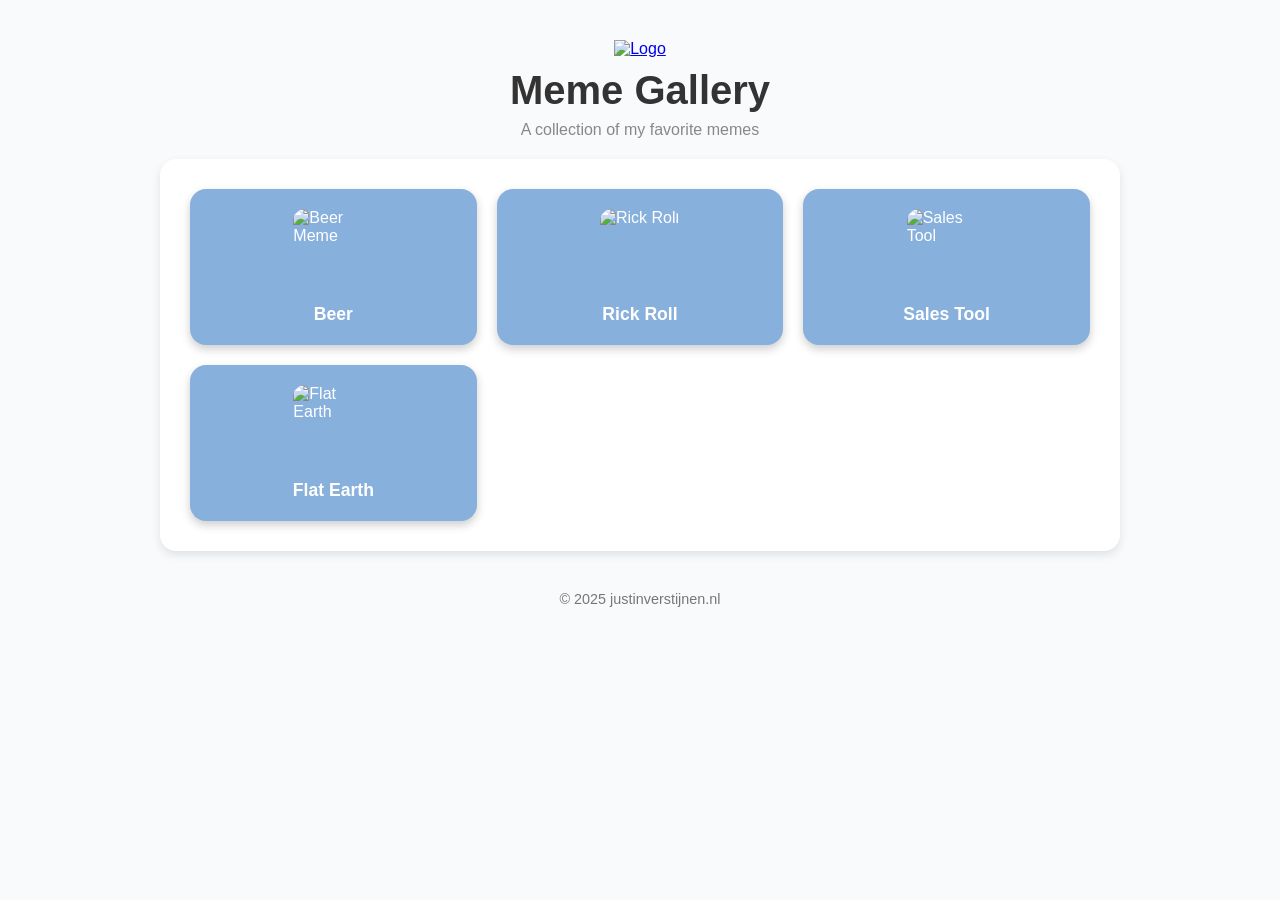
==== index.html @ ec87416a "Add files via upload" ====
<!DOCTYPE html>
<html lang="en">
<head>
    <meta charset="UTF-8">
    <meta name="viewport" content="width=device-width, initial-scale=1.0">
    <title>Memes - justinverstijnen.nl</title>
    <style>
        body {
            margin: 0;
            font-family: 'Segoe UI', Tahoma, Geneva, Verdana, sans-serif;
            background-color: #f9fafb;
            color: #333;
            display: flex;
            flex-direction: column;
            align-items: center;
            min-height: 100vh;
        }

        header {
            margin-top: 40px;
            margin-bottom: 20px;
            text-align: center;
        }

        header img {
            width: 50px;
            height: 50px;
            margin-bottom: 10px;
        }

        header h1 {
            font-size: 2.5rem;
            margin: 0;
        }

        header p.subtitle {
            font-size: 1rem;
            color: #888;
            margin-top: 8px;
            margin-bottom: 0;
        }

        .container {
            background: #ffffff;
            border-radius: 16px;
            box-shadow: 0 4px 10px rgba(0, 0, 0, 0.1);
            padding: 30px;
            max-width: 900px;
            width: 90%;
            margin-bottom: 40px;
        }

        .gallery {
            display: grid;
            grid-template-columns: repeat(3, 1fr);
            gap: 20px;
        }

        @media (max-width: 768px) {
            .gallery {
                grid-template-columns: repeat(2, 1fr);
            }
        }

        @media (max-width: 480px) {
            .gallery {
                grid-template-columns: 1fr;
            }
        }

        .meme a {
            background: #88B0DC;
            border-radius: 16px;
            padding: 20px;
            box-shadow: 0 4px 10px rgba(0, 0, 0, 0.2);
            display: flex;
            flex-direction: column;
            align-items: center;
            justify-content: center;
            text-decoration: none;
            color: white;
            transition: transform 0.3s ease, background-color 0.3s ease;
        }

        .meme a:hover {
            transform: scale(1.05);
            background-color: #6e99c9;
        }

        .meme img {
            width: 80px;
            height: 80px;
            object-fit: cover;
            border-radius: 12px;
            margin-bottom: 15px;
        }

        .meme-title {
            font-weight: bold;
            font-size: 1.1rem;
            text-align: center;
        }

        footer {
            text-align: center;
            color: #777;
            font-size: 0.9em;
            margin-bottom: 20px;
        }
    </style>
</head>
<body>

<header>
    <a href="https://justinverstijnen.nl">
        <img src="https://justinverstijnen.nl/wp-content/uploads/2025/04/cropped-Logo-2.0-Transparant.png" alt="Logo">
    </a>
    <h1>Meme Gallery</h1>
    <p class="subtitle">A collection of my favorite memes</p>
</header>

<div class="container">
    <div class="gallery">
        <div class="meme">
            <a href="beer/index.html" target="_blank">
                <img src="beer/beer.png" alt="Beer Meme">
                <div class="meme-title">Beer</div>
            </a>
        </div>
        <div class="meme">
            <a href="rickroll/index.html" target="_blank">
                <img src="rickroll/rickroll.png" alt="Rick Roll">
                <div class="meme-title">Rick Roll</div>
            </a>
        </div>
        <div class="meme">
            <a href="salestool/index.html" target="_blank">
                <img src="salestool/salestool.png" alt="Sales Tool">
                <div class="meme-title">Sales Tool</div>
            </a>
        </div>
        <div class="meme">
            <a href="flatearth/index.html" target="_blank">
                <img src="flatearth/flatearth.png" alt="Flat Earth">
                <div class="meme-title">Flat Earth</div>
            </a>
        </div>
        <!-- Add more memes when needed -->
    </div>
</div>

<footer>
    &copy; 2025 justinverstijnen.nl
</footer>
    
<script async src="https://pagead2.googlesyndication.com/pagead/js/adsbygoogle.js?client=ca-pub-4082816808518335"
     crossorigin="anonymous"></script>
<!-- Banner -->
<ins class="adsbygoogle"
     style="display:block"
     data-ad-client="ca-pub-4082816808518335"
     data-ad-slot="5067172966"
     data-ad-format="auto"
     data-full-width-responsive="true"></ins>
<script>
     (adsbygoogle = window.adsbygoogle || []).push({});
</script> 
</body>
</html>
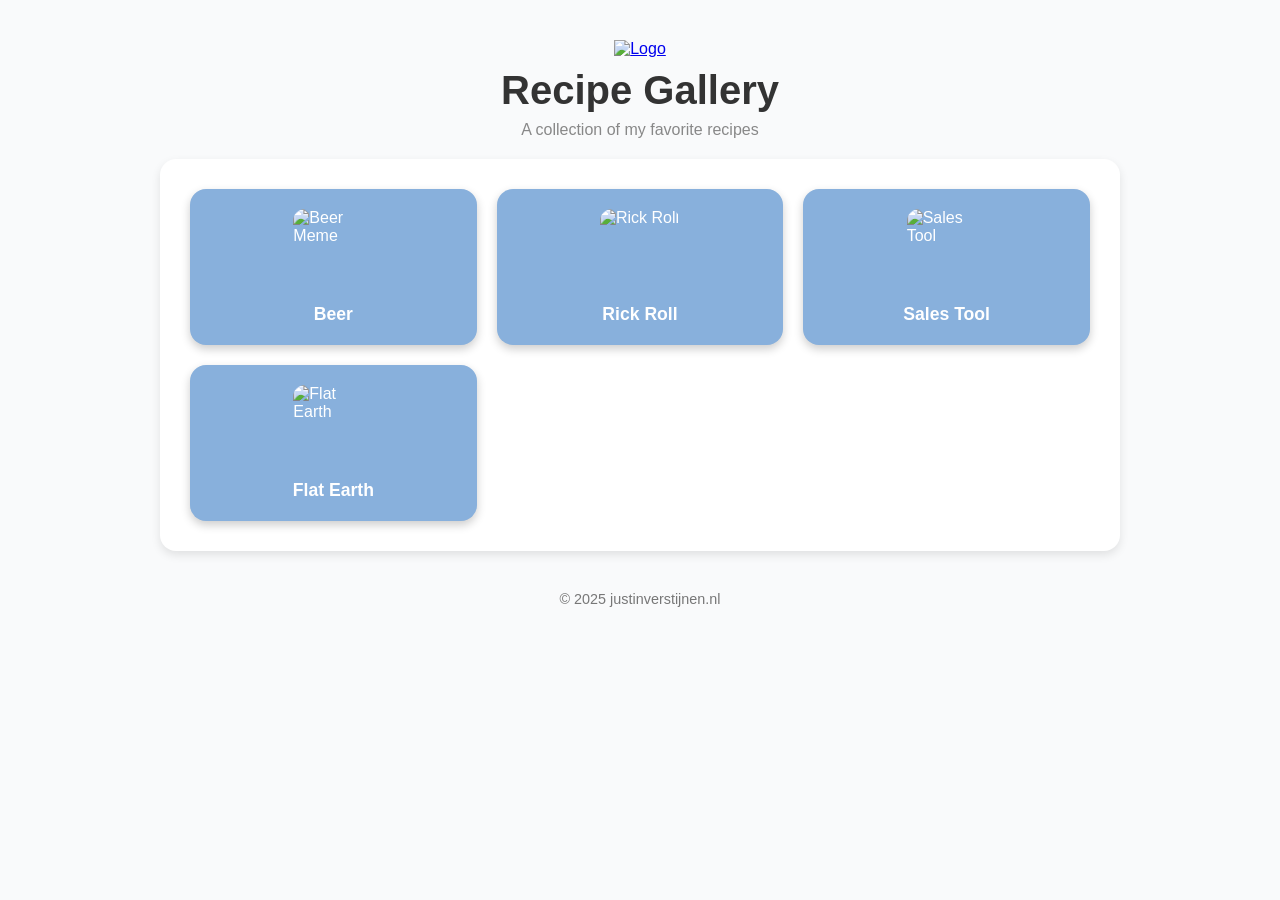
==== commit 12288db4: "Update index.html" ====
--- a/index.html
+++ b/index.html
@@ -3,7 +3,7 @@
 <head>
     <meta charset="UTF-8">
     <meta name="viewport" content="width=device-width, initial-scale=1.0">
-    <title>Memes - justinverstijnen.nl</title>
+    <title>Recipes - justinverstijnen.nl</title>
     <style>
         body {
             margin: 0;
@@ -115,8 +115,8 @@
     <a href="https://justinverstijnen.nl">
         <img src="https://justinverstijnen.nl/wp-content/uploads/2025/04/cropped-Logo-2.0-Transparant.png" alt="Logo">
     </a>
-    <h1>Meme Gallery</h1>
-    <p class="subtitle">A collection of my favorite memes</p>
+    <h1>Recipe Gallery</h1>
+    <p class="subtitle">A collection of my favorite recipes</p>
 </header>
 
 <div class="container">
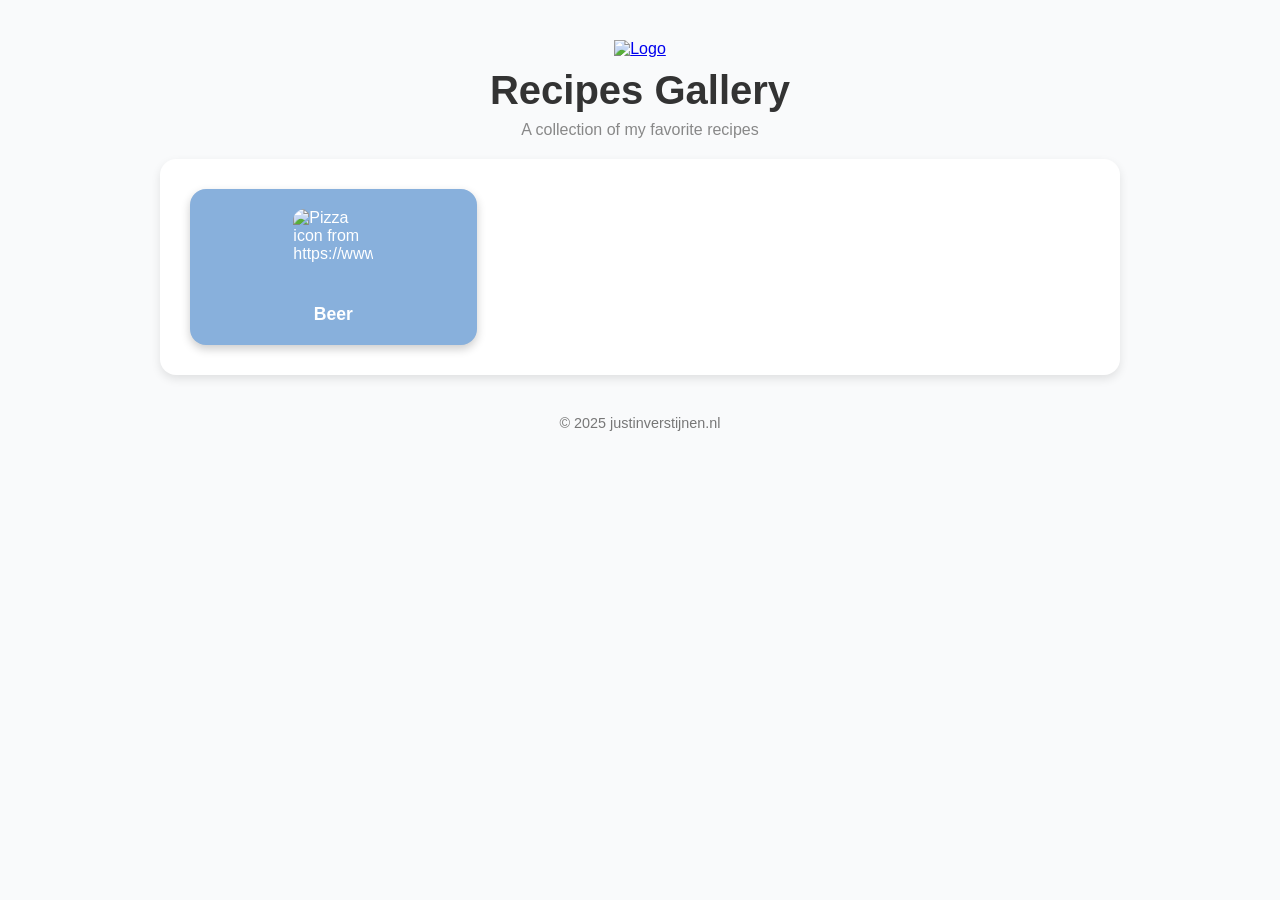
==== commit 63923859: "Update index.html" ====
--- a/index.html
+++ b/index.html
@@ -115,37 +115,19 @@
     <a href="https://justinverstijnen.nl">
         <img src="https://justinverstijnen.nl/wp-content/uploads/2025/04/cropped-Logo-2.0-Transparant.png" alt="Logo">
     </a>
-    <h1>Recipe Gallery</h1>
+    <h1>Recipes Gallery</h1>
     <p class="subtitle">A collection of my favorite recipes</p>
 </header>
 
 <div class="container">
     <div class="gallery">
         <div class="meme">
-            <a href="beer/index.html" target="_blank">
-                <img src="beer/beer.png" alt="Beer Meme">
+            <a href="pizza/index.html" target="_blank">
+                <img src="pizza/pizza.png" alt="Pizza icon from https://www.flaticon.com">
                 <div class="meme-title">Beer</div>
             </a>
         </div>
-        <div class="meme">
-            <a href="rickroll/index.html" target="_blank">
-                <img src="rickroll/rickroll.png" alt="Rick Roll">
-                <div class="meme-title">Rick Roll</div>
-            </a>
-        </div>
-        <div class="meme">
-            <a href="salestool/index.html" target="_blank">
-                <img src="salestool/salestool.png" alt="Sales Tool">
-                <div class="meme-title">Sales Tool</div>
-            </a>
-        </div>
-        <div class="meme">
-            <a href="flatearth/index.html" target="_blank">
-                <img src="flatearth/flatearth.png" alt="Flat Earth">
-                <div class="meme-title">Flat Earth</div>
-            </a>
-        </div>
-        <!-- Add more memes when needed -->
+        <!-- Add more recipes when needed -->
     </div>
 </div>
 
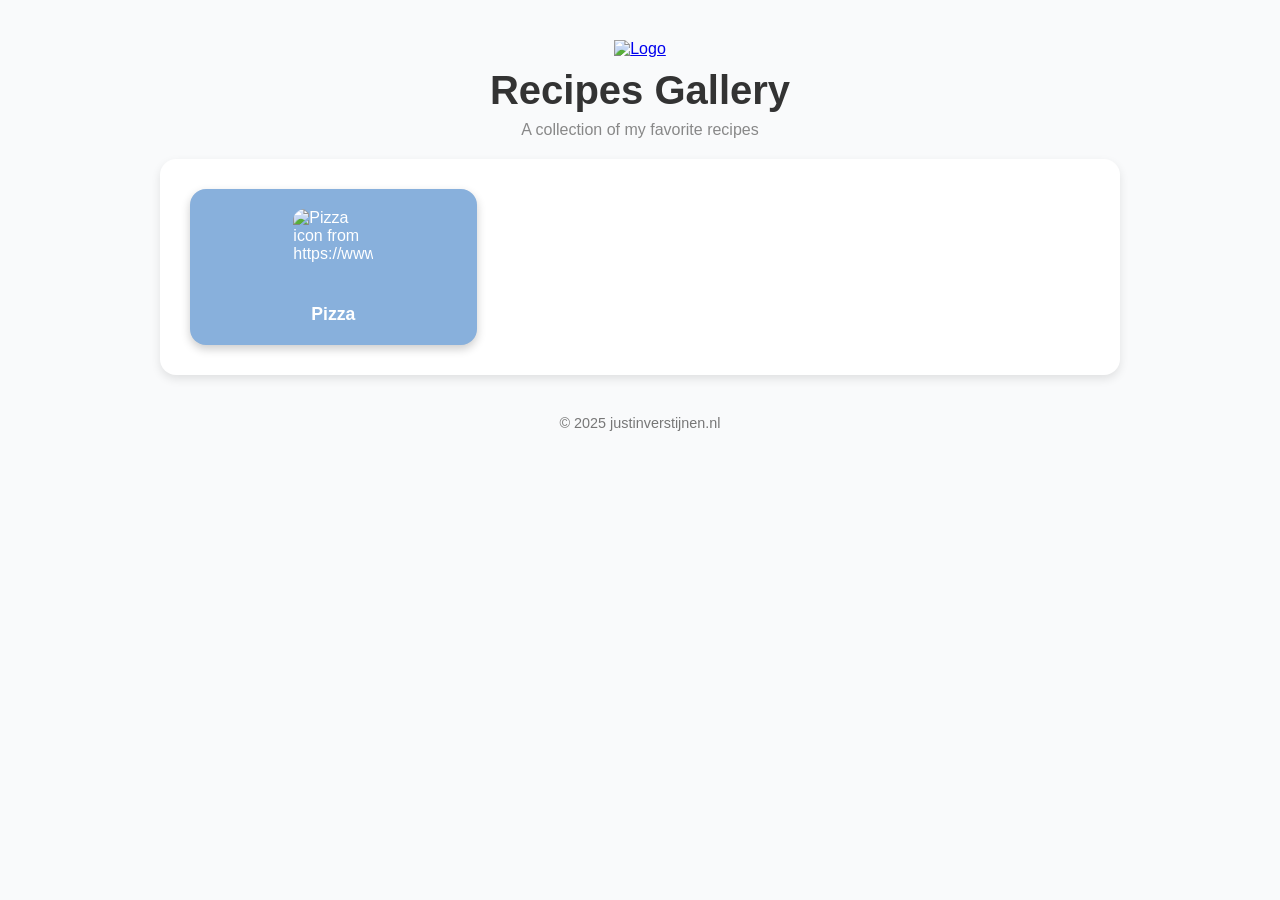
==== commit c6dddbb2: "Update index.html" ====
--- a/index.html
+++ b/index.html
@@ -123,8 +123,8 @@
     <div class="gallery">
         <div class="meme">
             <a href="pizza/index.html" target="_blank">
-                <img src="pizza/pizza.png" alt="Pizza icon from https://www.flaticon.com">
-                <div class="meme-title">Beer</div>
+                <img src="https://recipes.justinverstijnen.nl/pizza/pizza.png" alt="Pizza icon from https://www.flaticon.com">
+                <div class="meme-title">Pizza</div>
             </a>
         </div>
         <!-- Add more recipes when needed -->
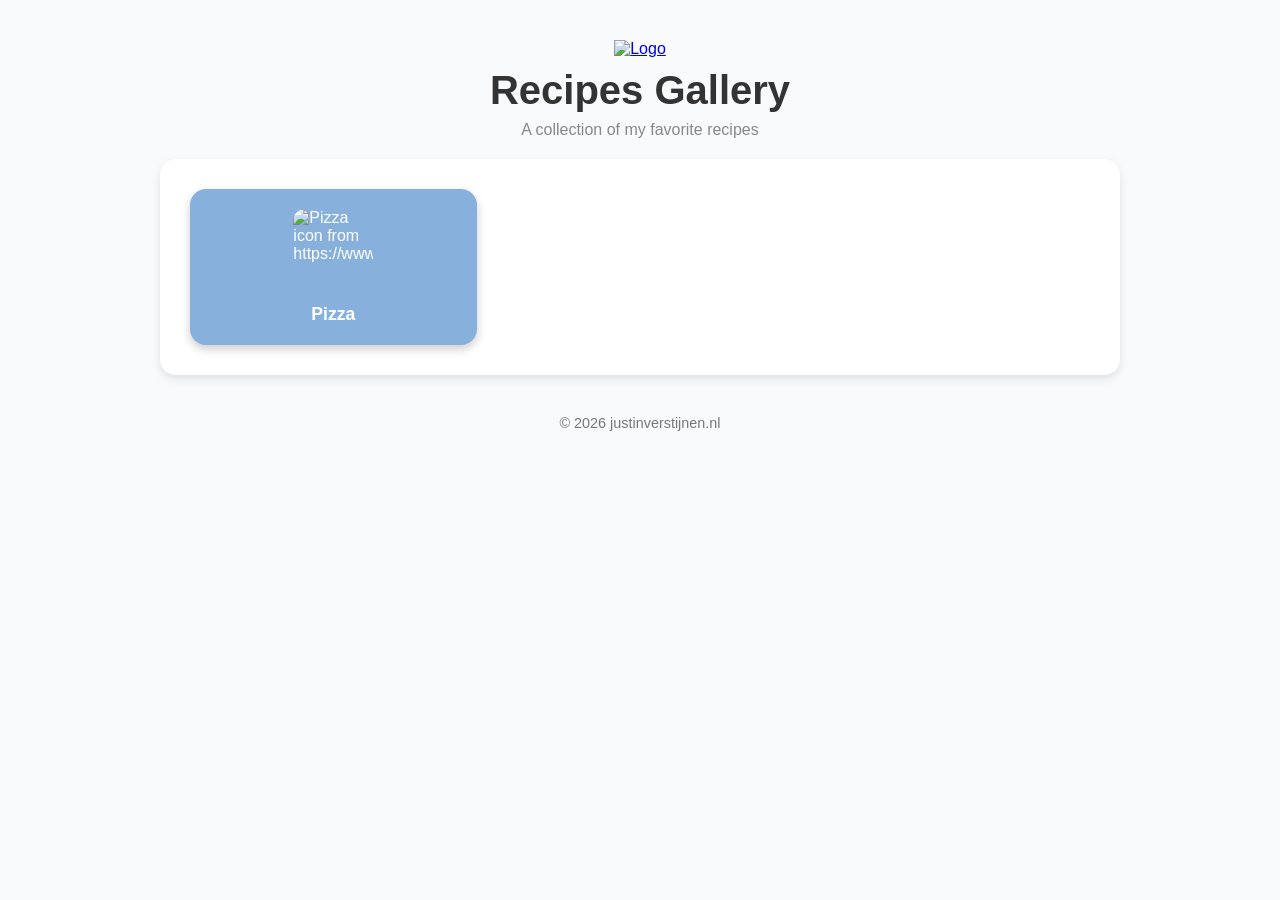
==== commit 74ac3b39: "Update index.html" ====
--- a/index.html
+++ b/index.html
@@ -132,8 +132,12 @@
 </div>
 
 <footer>
-    &copy; 2025 justinverstijnen.nl
+    &copy; <span id="year"></span> justinverstijnen.nl
 </footer>
+
+<script>
+    document.getElementById('year').textContent = new Date().getFullYear();
+</script>
     
 <script async src="https://pagead2.googlesyndication.com/pagead/js/adsbygoogle.js?client=ca-pub-4082816808518335"
      crossorigin="anonymous"></script>
@@ -149,3 +153,4 @@
 </script> 
 </body>
 </html>
+
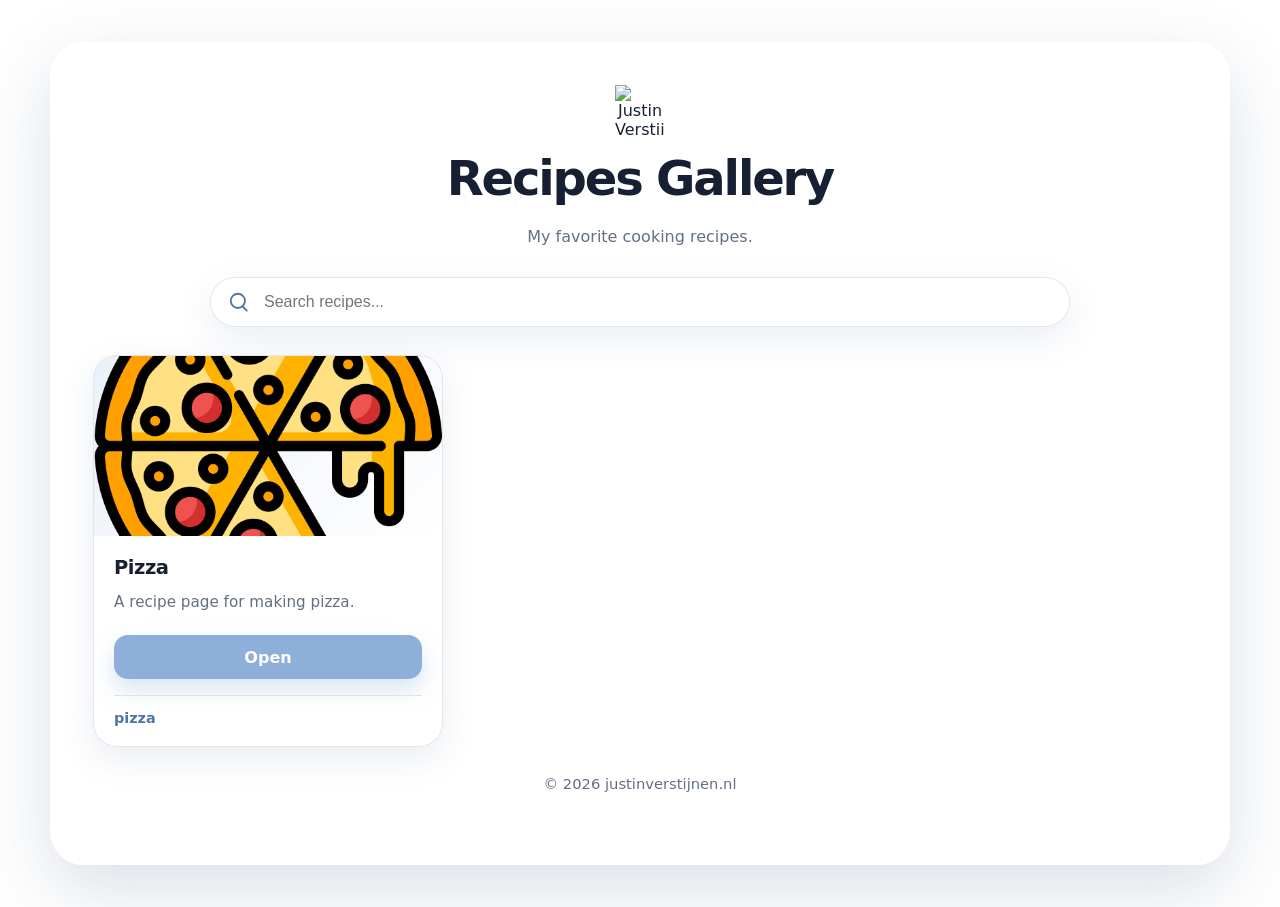
==== commit 711791db: "Add files via upload" ====
--- a/index.html
+++ b/index.html
@@ -1,156 +1,50 @@
-<!DOCTYPE html>
-<html lang="en">
-<head>
-    <meta charset="UTF-8">
-    <meta name="viewport" content="width=device-width, initial-scale=1.0">
-    <title>Recipes - justinverstijnen.nl</title>
-    <style>
-        body {
-            margin: 0;
-            font-family: 'Segoe UI', Tahoma, Geneva, Verdana, sans-serif;
-            background-color: #f9fafb;
-            color: #333;
-            display: flex;
-            flex-direction: column;
-            align-items: center;
-            min-height: 100vh;
-        }
-
-        header {
-            margin-top: 40px;
-            margin-bottom: 20px;
-            text-align: center;
-        }
-
-        header img {
-            width: 50px;
-            height: 50px;
-            margin-bottom: 10px;
-        }
-
-        header h1 {
-            font-size: 2.5rem;
-            margin: 0;
-        }
-
-        header p.subtitle {
-            font-size: 1rem;
-            color: #888;
-            margin-top: 8px;
-            margin-bottom: 0;
-        }
-
-        .container {
-            background: #ffffff;
-            border-radius: 16px;
-            box-shadow: 0 4px 10px rgba(0, 0, 0, 0.1);
-            padding: 30px;
-            max-width: 900px;
-            width: 90%;
-            margin-bottom: 40px;
-        }
-
-        .gallery {
-            display: grid;
-            grid-template-columns: repeat(3, 1fr);
-            gap: 20px;
-        }
-
-        @media (max-width: 768px) {
-            .gallery {
-                grid-template-columns: repeat(2, 1fr);
-            }
-        }
-
-        @media (max-width: 480px) {
-            .gallery {
-                grid-template-columns: 1fr;
-            }
-        }
-
-        .meme a {
-            background: #88B0DC;
-            border-radius: 16px;
-            padding: 20px;
-            box-shadow: 0 4px 10px rgba(0, 0, 0, 0.2);
-            display: flex;
-            flex-direction: column;
-            align-items: center;
-            justify-content: center;
-            text-decoration: none;
-            color: white;
-            transition: transform 0.3s ease, background-color 0.3s ease;
-        }
-
-        .meme a:hover {
-            transform: scale(1.05);
-            background-color: #6e99c9;
-        }
-
-        .meme img {
-            width: 80px;
-            height: 80px;
-            object-fit: cover;
-            border-radius: 12px;
-            margin-bottom: 15px;
-        }
-
-        .meme-title {
-            font-weight: bold;
-            font-size: 1.1rem;
-            text-align: center;
-        }
-
-        footer {
-            text-align: center;
-            color: #777;
-            font-size: 0.9em;
-            margin-bottom: 20px;
-        }
-    </style>
-</head>
-<body>
-
-<header>
-    <a href="https://justinverstijnen.nl">
-        <img src="https://justinverstijnen.nl/wp-content/uploads/2025/04/cropped-Logo-2.0-Transparant.png" alt="Logo">
-    </a>
-    <h1>Recipes Gallery</h1>
-    <p class="subtitle">A collection of my favorite recipes</p>
-</header>
-
-<div class="container">
-    <div class="gallery">
-        <div class="meme">
-            <a href="pizza/index.html" target="_blank">
-                <img src="https://recipes.justinverstijnen.nl/pizza/pizza.png" alt="Pizza icon from https://www.flaticon.com">
-                <div class="meme-title">Pizza</div>
-            </a>
-        </div>
-        <!-- Add more recipes when needed -->
-    </div>
-</div>
-
-<footer>
-    &copy; <span id="year"></span> justinverstijnen.nl
-</footer>
-
-<script>
-    document.getElementById('year').textContent = new Date().getFullYear();
-</script>
-    
-<script async src="https://pagead2.googlesyndication.com/pagead/js/adsbygoogle.js?client=ca-pub-4082816808518335"
-     crossorigin="anonymous"></script>
-<!-- Banner -->
-<ins class="adsbygoogle"
-     style="display:block"
-     data-ad-client="ca-pub-4082816808518335"
-     data-ad-slot="5067172966"
-     data-ad-format="auto"
-     data-full-width-responsive="true"></ins>
-<script>
-     (adsbygoogle = window.adsbygoogle || []).push({});
-</script> 
-</body>
-</html>
-
+<!doctype html>
+<html lang="en">
+<head>
+  <meta charset="UTF-8" />
+  <meta name="viewport" content="width=device-width, initial-scale=1.0" />
+  <title>Recipes Gallery | justinverstijnen.nl</title>
+  <link rel="stylesheet" href="assets/style.css" />
+  <script defer src="https://cloud.umami.is/script.js" data-website-id="3ce7d7a4-539b-4d3c-981e-e96189fa5ac8"></script>
+  <script async src="https://pagead2.googlesyndication.com/pagead/js/adsbygoogle.js?client=ca-pub-4082816808518335" crossorigin="anonymous"></script>
+</head>
+<body>
+  <main class="page-shell">
+    <section class="tools-container">
+      <header class="site-header">
+        <a class="logo-link" href="https://justinverstijnen.nl" target="_blank" rel="noopener noreferrer" aria-label="Visit justinverstijnen.nl">
+          <img src="https://sajvwebsiteblobstorage.blob.core.windows.net/blog/tools-2375/logo.svg" alt="Justin Verstijnen logo" class="site-logo" />
+        </a>
+
+        <h1 class="page-title">Recipes Gallery</h1>
+
+        <p class="intro-text">My favorite cooking recipes.</p>
+      </header>
+
+      <div class="search-wrap" role="search">
+        <svg class="search-svg" viewBox="0 0 24 24" aria-hidden="true"><path d="M10.75 18.5a7.75 7.75 0 1 1 0-15.5 7.75 7.75 0 0 1 0 15.5Zm5.45-1.3 4.3 4.3" fill="none" stroke="currentColor" stroke-width="2" stroke-linecap="round"/></svg>
+        <input id="searchInput" type="search" placeholder="Search recipes..." autocomplete="off" />
+      </div>
+
+      <section id="toolsGrid" class="tools-grid" aria-live="polite"></section>
+      <p id="emptyState" class="empty-state">No recipes found.</p>
+
+      <footer class="footer">&copy; <span id="year"></span> justinverstijnen.nl</footer>
+
+      <div class="ad-wrap">
+        <ins class="adsbygoogle"
+          style="display:block"
+          data-ad-client="ca-pub-4082816808518335"
+          data-ad-slot="5067172966"
+          data-ad-format="auto"
+          data-full-width-responsive="true"></ins>
+      </div>
+    </section>
+  </main>
+
+  <script src="assets/javascript.js"></script>
+  <script>
+    (adsbygoogle = window.adsbygoogle || []).push({});
+  </script>
+</body>
+</html>
--- a/assets/style.css
+++ b/assets/style.css
@@ -0,0 +1,283 @@
+:root {
+  --background-image: url("https://sajvwebsiteblobstorage.blob.core.windows.net/blog/tools-2375/featured-background_blur.jpg");
+  --blue: #8eafda;
+  --blue-dark: #4f74a6;
+  --text: #172033;
+  --muted: #637083;
+  --line: rgba(91, 115, 150, 0.18);
+  --card: rgba(255, 255, 255, 0.92);
+  --shadow: 0 24px 70px rgba(52, 79, 115, 0.18);
+  --radius: 24px;
+  --max: 1180px;
+  font-family: Inter, ui-sans-serif, system-ui, -apple-system, BlinkMacSystemFont, "Segoe UI", sans-serif;
+}
+
+* { box-sizing: border-box; }
+
+body {
+  margin: 0;
+  min-height: 100vh;
+  color: var(--text);
+  background:
+    linear-gradient(180deg, rgba(255,255,255,.48), rgba(255,255,255,.74)),
+    var(--background-image) center / cover fixed no-repeat;
+}
+
+a { color: inherit; text-decoration: none; }
+
+.page-shell {
+  width: min(var(--max), calc(100% - 32px));
+  margin: 0 auto;
+  padding: 42px 0;
+}
+
+.tools-container {
+  border: 1px solid rgba(255,255,255,.7);
+  border-radius: 34px;
+  background: rgba(255,255,255,.66);
+  box-shadow: var(--shadow);
+  backdrop-filter: blur(18px);
+  padding: clamp(22px, 4vw, 42px);
+}
+
+.site-header {
+  display: flex;
+  flex-direction: column;
+  align-items: center;
+  text-align: center;
+  gap: 18px;
+  margin-bottom: 26px;
+}
+
+.logo-link {
+  display: inline-flex;
+  transition: transform .22s ease;
+}
+
+.logo-link:hover { transform: translateY(-2px) scale(1.04); }
+
+.site-logo {
+  width: 50px;
+  height: 50px;
+  object-fit: contain;
+  display: block;
+}
+
+.page-title {
+  margin: 0;
+  font-size: clamp(2rem, 4vw, 3rem);
+  line-height: 1.08;
+  letter-spacing: -.045em;
+}
+
+.intro-text {
+  max-width: 780px;
+  margin: 0;
+  color: var(--muted);
+  font-size: 1rem;
+  line-height: 1.75;
+}
+
+.github-main,
+.tool-github {
+  display: inline-flex;
+  align-items: center;
+  justify-content: center;
+  gap: 10px;
+  border-radius: 14px;
+  color: #fff;
+  background: linear-gradient(135deg, #24292f, #57606a);
+  box-shadow: 0 10px 26px rgba(36, 41, 47, .18);
+  font-weight: 750;
+  transition: transform .2s ease, box-shadow .2s ease, filter .2s ease;
+}
+
+.github-main { padding: 12px 18px; }
+.tool-github { padding: 11px 14px; min-height: 44px; }
+
+.github-main:hover,
+.tool-github:hover {
+  transform: translateY(-2px);
+  box-shadow: 0 16px 34px rgba(36, 41, 47, .25);
+  filter: brightness(1.04);
+}
+
+.github-icon {
+  display: inline-flex;
+  width: 22px;
+  height: 22px;
+}
+
+.search-wrap {
+  display: flex;
+  align-items: center;
+  gap: 12px;
+  margin: 0 auto 28px;
+  max-width: 860px;
+  padding: 13px 17px;
+  border: 1px solid var(--line);
+  border-radius: 999px;
+  background: rgba(255,255,255,.82);
+  box-shadow: 0 12px 34px rgba(79, 116, 166, .12);
+}
+
+.search-svg {
+  width: 22px;
+  height: 22px;
+  color: var(--blue-dark);
+  flex: 0 0 auto;
+}
+
+.search-wrap input {
+  width: 100%;
+  border: 0;
+  outline: 0;
+  background: transparent;
+  color: var(--text);
+  font-size: 1rem;
+}
+
+.tools-grid {
+  display: grid;
+  grid-template-columns: repeat(3, minmax(0, 1fr));
+  gap: 22px;
+}
+
+.tool-card {
+  display: flex;
+  flex-direction: column;
+  min-height: 100%;
+  border: 1px solid var(--line);
+  border-radius: var(--radius);
+  background: var(--card);
+  overflow: hidden;
+  box-shadow: 0 12px 34px rgba(67, 93, 128, .11);
+  transition: transform .22s ease, box-shadow .22s ease, border-color .22s ease;
+}
+
+.tool-card:hover {
+  transform: translateY(-6px);
+  border-color: rgba(142, 175, 218, .75);
+  box-shadow: 0 22px 50px rgba(67, 93, 128, .19);
+}
+
+.tool-image-link {
+  display: block;
+  background: linear-gradient(135deg, rgba(142,175,218,.18), rgba(255,255,255,.45));
+  overflow: hidden;
+}
+
+.tool-image,
+.tool-icon-fallback {
+  width: 100%;
+  height: 180px;
+  display: flex;
+  align-items: center;
+  justify-content: center;
+  transition: transform .28s ease;
+}
+
+.tool-image { object-fit: cover; }
+
+.tool-icon-fallback {
+  color: var(--blue-dark);
+  font-size: 4rem;
+  background:
+    radial-gradient(circle at 25% 20%, rgba(142,175,218,.35), transparent 28%),
+    linear-gradient(135deg, rgba(255,255,255,.78), rgba(142,175,218,.25));
+}
+
+.tool-card:hover .tool-image,
+.tool-card:hover .tool-icon-fallback { transform: scale(1.03); }
+
+.tool-content {
+  display: flex;
+  flex-direction: column;
+  flex: 1;
+  padding: 20px;
+}
+
+.tool-title {
+  margin: 0 0 10px;
+  font-size: 1.22rem;
+  line-height: 1.25;
+  letter-spacing: -.025em;
+}
+
+.tool-description {
+  margin: 0;
+  color: var(--muted);
+  line-height: 1.65;
+  font-size: .95rem;
+}
+
+.tool-actions {
+  display: grid;
+  grid-template-columns: 1fr;
+  gap: 10px;
+  margin-top: auto;
+  padding-top: 20px;
+}
+
+.tool-primary {
+  display: inline-flex;
+  align-items: center;
+  justify-content: center;
+  min-height: 44px;
+  padding: 11px 14px;
+  border-radius: 14px;
+  background: var(--blue);
+  color: #fff;
+  font-weight: 750;
+  box-shadow: 0 10px 22px rgba(142, 175, 218, .34);
+  transition: transform .2s ease, box-shadow .2s ease, background .2s ease;
+}
+
+.tool-primary:hover {
+  transform: translateY(-2px);
+  background: var(--blue-dark);
+  box-shadow: 0 16px 28px rgba(79, 116, 166, .3);
+}
+
+.shortcut-link {
+  margin-top: 16px;
+  padding-top: 14px;
+  border-top: 1px solid var(--line);
+  color: var(--blue-dark);
+  font-size: .9rem;
+  font-weight: 650;
+  word-break: break-word;
+}
+
+.shortcut-link:hover { text-decoration: underline; }
+
+.empty-state {
+  display: none;
+  margin: 24px 0 0;
+  padding: 22px;
+  border-radius: 18px;
+  background: rgba(255,255,255,.72);
+  color: var(--muted);
+  text-align: center;
+}
+
+.footer {
+  margin-top: 28px;
+  color: var(--muted);
+  text-align: center;
+  font-size: .92rem;
+}
+
+.ad-wrap {
+  margin-top: 30px;
+}
+
+@media (max-width: 980px) {
+  .tools-grid { grid-template-columns: repeat(2, minmax(0, 1fr)); }
+}
+
+@media (max-width: 640px) {
+  .page-shell { width: min(100% - 20px, var(--max)); padding: 22px 0; }
+  .tools-container { border-radius: 24px; padding: 18px; }
+  .tools-grid { grid-template-columns: 1fr; }
+}
